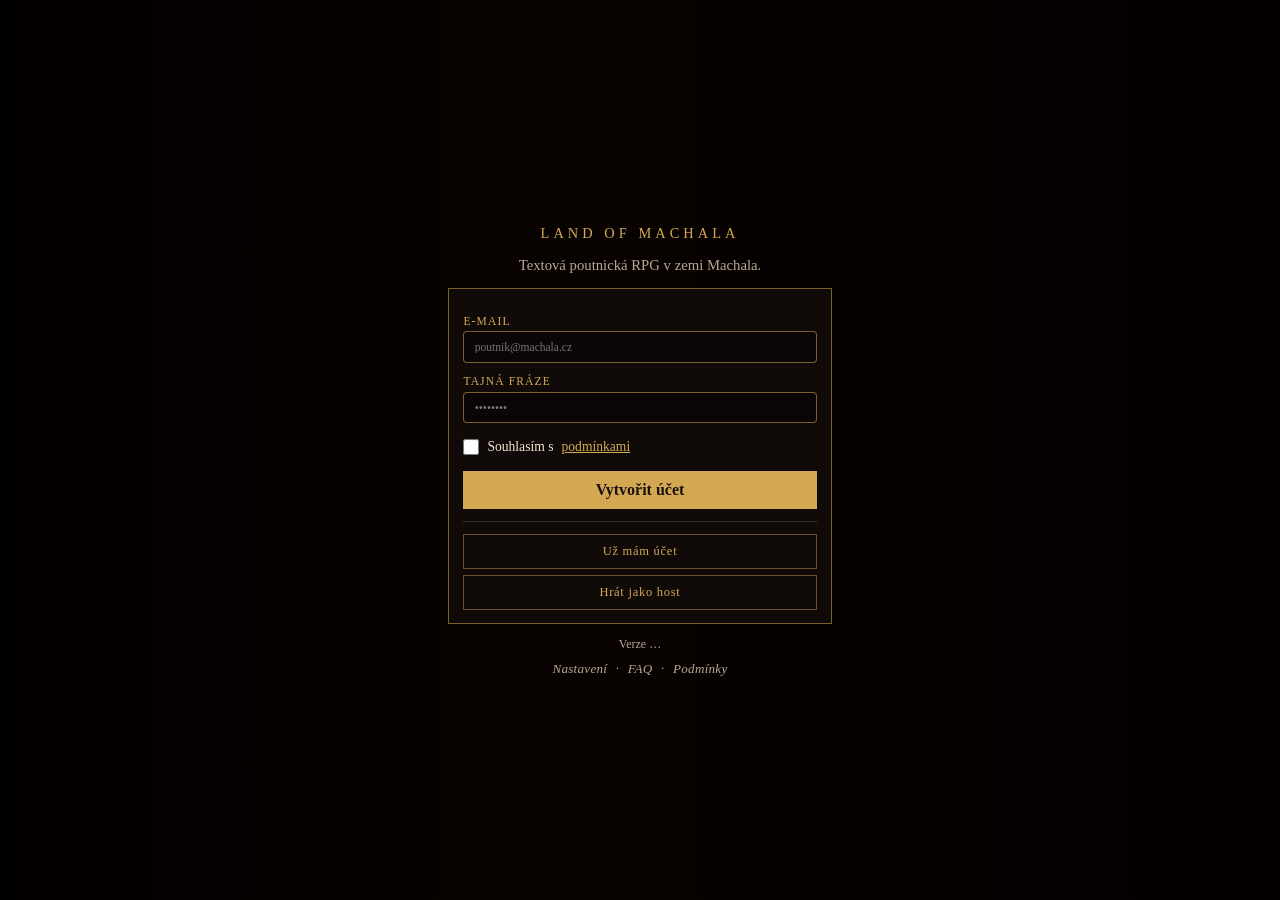
==== index.html @ 1ae0e0d2 "chore: aktualizace výřezu ze soukromého zdroje (9e04462)" ====
<!doctype html>
<meta charset="utf-8">
<title>Land of Machala</title>
<meta http-equiv="refresh" content="0; url=prototype/index.html">
<p>Opening the game… <a href="prototype/index.html">Play Land of Machala</a></p>
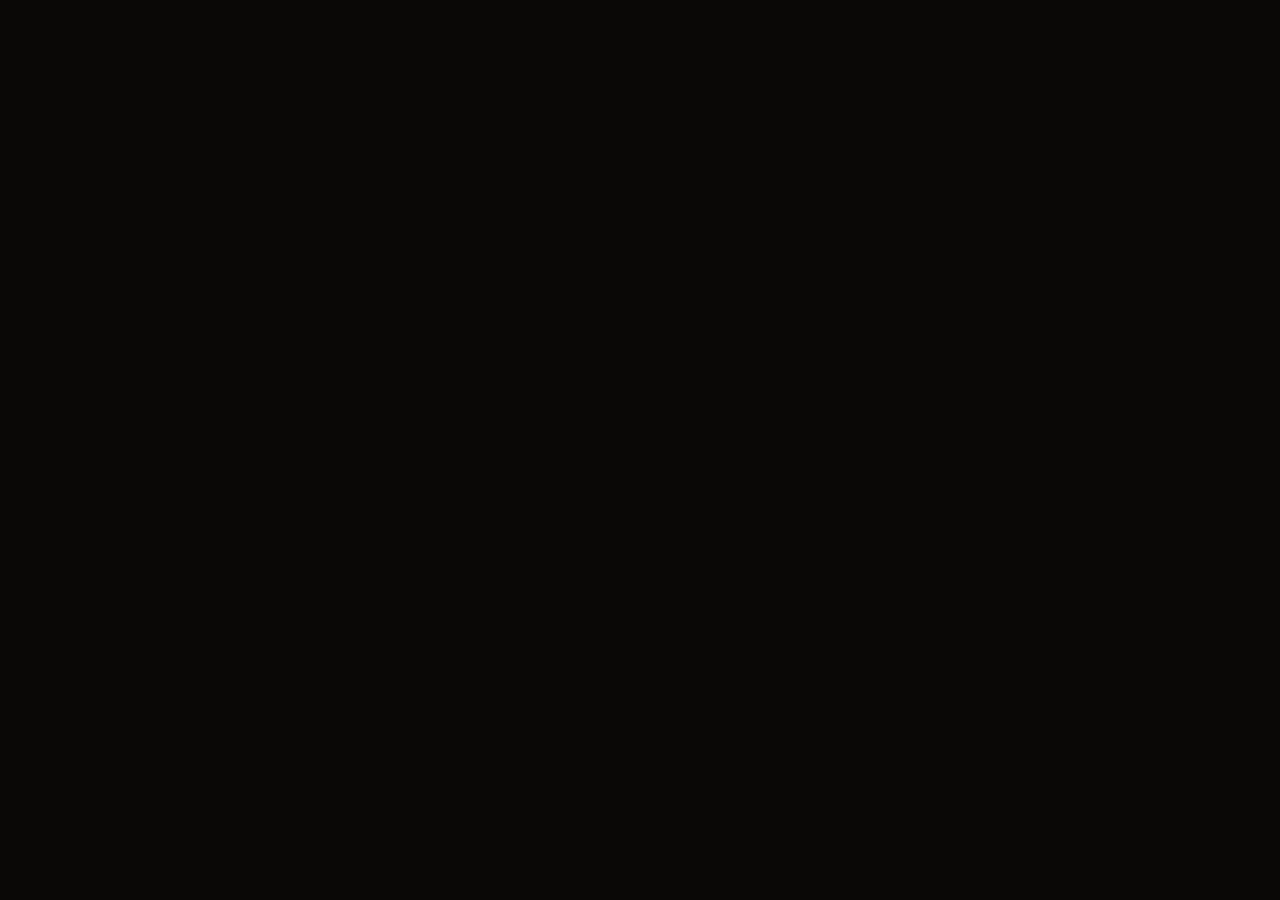
==== commit 8c7f19e3: "chore: aktualizace výřezu ze soukromého zdroje (6e77dcc)" ====
--- a/index.html
+++ b/index.html
@@ -1,5 +1,5 @@
 <!doctype html>
 <meta charset="utf-8">
 <title>Land of Machala</title>
-<meta http-equiv="refresh" content="0; url=prototype/index.html">
-<p>Opening the game… <a href="prototype/index.html">Play Land of Machala</a></p>
+<meta http-equiv="refresh" content="0; url=2d/index.html">
+<p>Opening the game… <a href="2d/index.html">Play Land of Machala</a></p>
